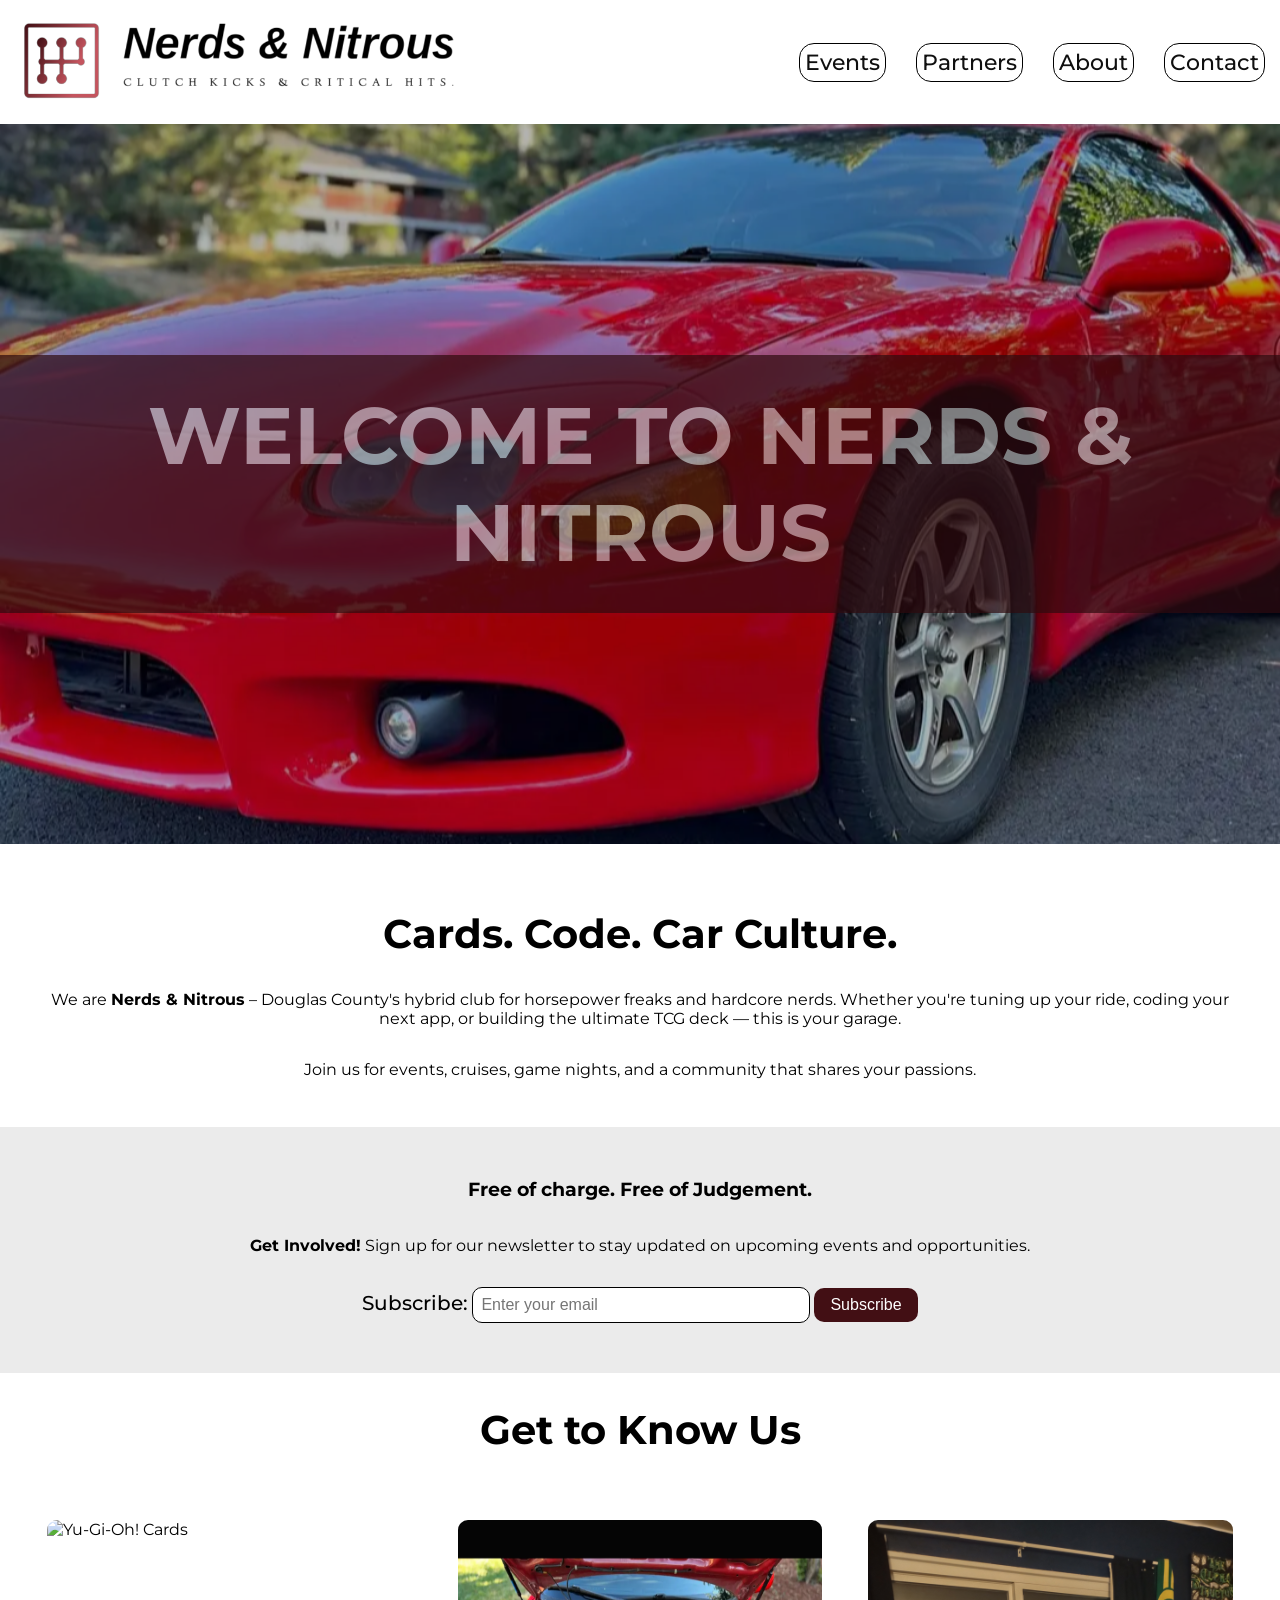
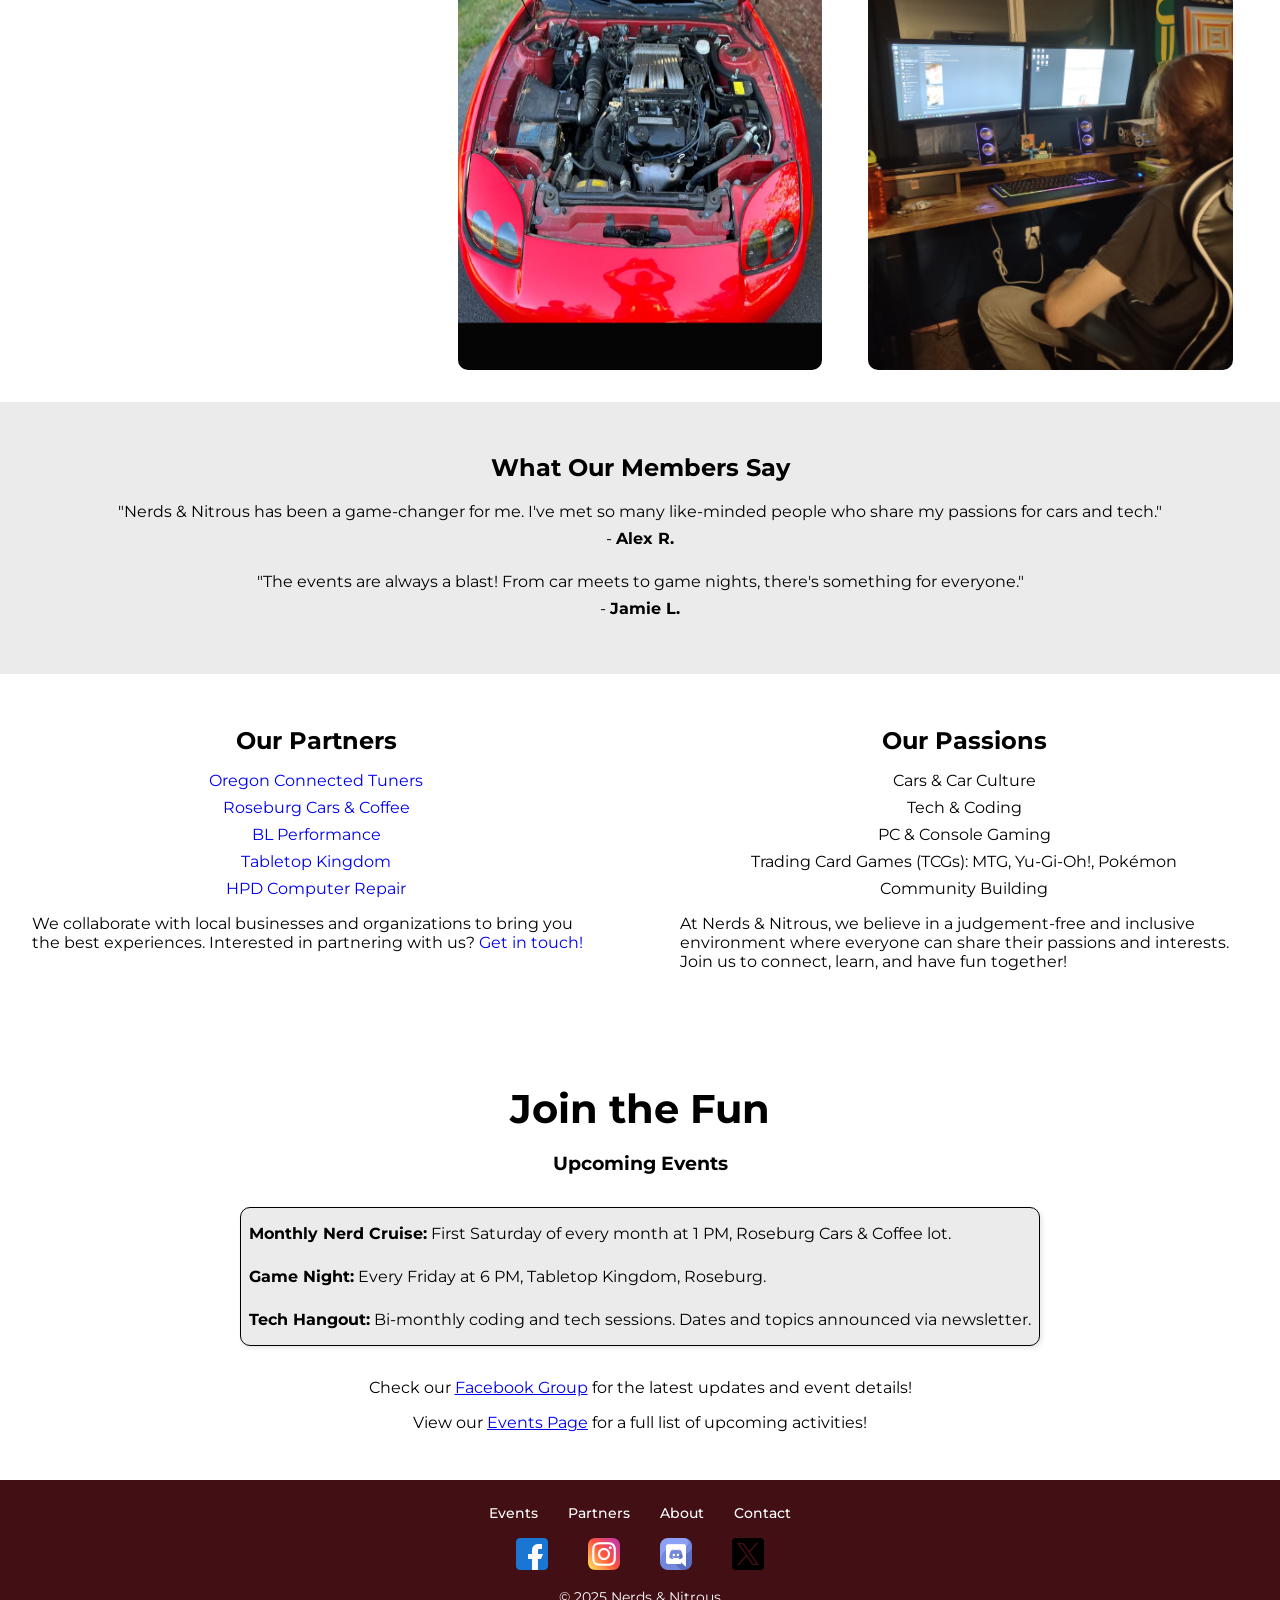
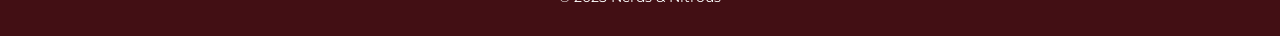
==== index.html @ 8ee1dba9 "Add Mobile Responsiveness Added: -Hamburger menu for screens under 777px -Swapped logo on screens un" ====
<!DOCTYPE html>
<html lang="en">
<head>
    <meta charset="UTF-8">
    <meta name="viewport" content="width=device-width, initial-scale=1.0">
    <meta http-equiv="X-UA-Compatible" content="IE=edge">
    <link rel="stylesheet" href="styles.css" type="text/css">
    <link rel="icon" href="./Resources/favicon.ico" type="image/x-icon">
    <link rel="preconnect" href="https://fonts.googleapis.com">
    <link rel="preconnect" href="https://fonts.gstatic.com" crossorigin>
    <link href="https://fonts.googleapis.com/css2?family=Abril+Fatface&family=Merriweather:ital,opsz@0,18..144;1,18..144&family=Montserrat:ital,wght@0,100..900;1,100..900&family=Work+Sans:ital,wght@0,100..900;1,100..900&display=swap" rel="stylesheet">
    <link rel="stylesheet" href="https://cdnjs.cloudflare.com/ajax/libs/font-awesome/4.7.0/css/font-awesome.min.css">
    <script src="script.js"></script>
    <title>Nerds & Nitrous</title>
</head>

    <!--Body-->
    <body>
        <!--Header-->
        <header class="header-container">
            <a id="desktop-logo" href="index.html"><img src="./Resources/default-cropped(1).PNG" alt="Nerds & Nitrous Logo"></a>
            <!--Desktop Nav-->
            <nav class="desktop-nav">
                <ul>
                    <li><a href="#events">Events</a></li>
                    <li><a href="#partners">Partners</a></li>
                    <li><a href="#about">About</a></li>
                    <li><a href="#contact">Contact</a></li>
                </ul>
            </nav>
            <!--Tablet Nav-->
            <nav class="tablet-nav">
                <ul>
                    <li><a href="#events"><img src="./Resources/calendar.png" alt="Events"></a></li>
                    <li><a href="#partners"><img src="./Resources/handshake.png" alt="Partners"></a></li>
                    <li><a href="#about"><img src="./Resources/personal-card.png" alt="About"></a></li>
                    <li><a href="#contact"><img src="./Resources/contact-mail.png" alt="Contact"></a></li>
                </ul>
            </nav>
            <!--Mobile Nav: Under 776px-->
            <div class="mobile-nav">
                <a href="#home" class="active"><img src="./Resources/profile(1)-cropped.png" alt="Nerds & Nitrous Logo Mobile"></a>
                <div id="nav-links">
                    <a href="#events">Events</a>
                    <a href="#partners">Partners</a>
                    <a href="#about">About</a>
                    <a href="#contact">Contact</a>
                </div>
                <!--"Hamburger menu" / "Bar icon" to toggle the navigation links -->
                <a href="javascript:void(0);" class="icon" onclick="myFunction()">
                    <i class="fa fa-bars"></i>
                </a>
            </div>

        </header>

        <!--Main Content-->
        <main>
            <section class="hero">
                <h1 class="welcome">Welcome to Nerds & Nitrous</h1>
            </section>
            <section class="intro">
                <div class="intro-mission">
                    <h2>Cards. Code. Car Culture.</h2>
                    <p>We are <strong>Nerds & Nitrous</strong> – Douglas County's hybrid club for horsepower freaks and hardcore nerds.
                    Whether you're tuning up your ride, coding your next app, or building the ultimate TCG deck — this is your garage.</p>
                    <p>Join us for events, cruises, game nights, and a community that shares your passions.</p>
                </div>
                <div class="newsletter-signup">
                    <h3>Free of charge. Free of Judgement.</h3>
                    <p><strong>Get Involved!</strong> Sign up for our newsletter to stay updated on upcoming events and opportunities.</p>
                    <form action="https://example.com/subscribe" method="post">
                        <label for="email">Subscribe:</label>
                        <input type="email" id="email" name="email" placeholder="Enter your email" required>
                        <button type="submit">Subscribe</button>
                    </form>
                </div>
            </section>
            <section class="gallery">
                <h2>Get to Know Us</h2>
                <div class="gallery-grid">
                    <img src="./Resources/IMG_20220714_141842867_HDR.jpg" alt="Yu-Gi-Oh! Cards">
                    <img src="./Resources/Screenshot_20230730-115207-796.png" alt="Engine Bay">
                    <img src="./Resources/IMG_20220421_213701038_HDR.jpg" alt="Computer Setup">
                </div>
            </section>
            <section class="testimonials">
                <h2>What Our Members Say</h2>
                <div class="testimonial">
                    <p>"Nerds & Nitrous has been a game-changer for me. I've met so many like-minded people who share my passions for cars and tech."</p>
                    <p>- <strong>Alex R.</strong></p>
                </div>
                <div class="testimonial">
                    <p>"The events are always a blast! From car meets to game nights, there's something for everyone."</p>
                    <p>- <strong>Jamie L.</strong></p>
                </div>
            </section>
            <section class="collaboration">
                <div class="partnerships">
                    <h2>Our Partners</h2>
                    <ul>
                        <li><a href="https://www.facebook.com/groups/oregonconnectedtuners/" target="_blank" rel="noopener">Oregon Connected Tuners</a></li>
                        <li><a href="https://oregoncarculture.com/events/roseburg-cars-and-coffee/" target="_blank" rel="noopener">Roseburg Cars & Coffee</a></li>
                        <li><a href="https://blperformanceinc.com/" target="_blank" rel="noopener">BL Performance</a></li>
                        <li><a href="https://www.facebook.com/p/Tabletop-Kingdom-61574672230450/" target="_blank" rel="noopener">Tabletop Kingdom</a></li>
                        <li><a href="https://hpd-computers.ueniweb.com/" target="_blank" rel="noopener">HPD Computer Repair</a></li>
                    </ul>
                    <p>We collaborate with local businesses and organizations to bring you the best experiences. Interested in partnering with us? <a href="#contact">Get in touch!</a></p>
                </div>
                <div class="passions">
                    <h2>Our Passions</h2>
                    <ul>
                        <li>Cars & Car Culture</li>
                        <li>Tech & Coding</li>
                        <li>PC & Console Gaming</li>
                        <li>Trading Card Games (TCGs): MTG, Yu-Gi-Oh!, Pokémon</li>
                        <li>Community Building</li>
                    </ul>
                    <p>At Nerds & Nitrous, we believe in a judgement-free and inclusive environment where everyone can share their passions and interests. Join us to connect, learn, and have fun together!</p>
                </div>
            </section>
            <section class="events">
                <h2>Join the Fun</h2>
                <h3>Upcoming Events</h3>
                <div class="list-container">
                    <ul>
                        <li><strong>Monthly Nerd Cruise:</strong> First Saturday of every month at 1 PM, Roseburg Cars & Coffee lot.</li>
                        <li><strong>Game Night:</strong> Every Friday at 6 PM, Tabletop Kingdom, Roseburg.</li>
                        <li><strong>Tech Hangout:</strong> Bi-monthly coding and tech sessions. Dates and topics announced via newsletter.</li>
                    </ul>
                </div>
                <p>Check our <a href="#facebook" target="_blank" rel="noopener">Facebook Group</a> for the latest updates and event details!</p>
                <p>View our <a href="#events" target="_blank" rel="noopener">Events Page</a> for a full list of upcoming activities!</p>
            </section>
        </main>
        
        <!--Footer-->
        <footer>
            <nav class="footer-nav">
                <ul>
                    <li><a href="#events">Events</a></li>
                    <li><a href="#partners">Partners</a></li>
                    <li><a href="#about">About</a></li>
                    <li><a href="#contact">Contact</a></li>
                </ul>
            </nav>
            <nav class="social-media">
                <ul>
                    <li><a href="#facebook" target="_blank" rel="noopener"><img src="./Resources/facebook.png" alt="Facebook"></a></li>
                    <li><a href="#instagram" target="_blank" rel="noopener"><img src="./Resources/instagram.png" alt="Instagram"></a></li>
                    <li><a href="#discord" target="_blank" rel="noopener"><img src="./Resources/discord.png" alt="Discord"></a></li>
                    <li><a href="#x" target="_blank" rel="noopener"><img src="./Resources/twitter.png" alt="X"></a></li>
                </ul>
            <p>&copy; 2025 Nerds & Nitrous</p>
        </footer>
    </body>
</html>
---- styles.css ----
/*Universal Styles*/
html {
    font-family: 'Montserrat', sans-serif;
}

body {
    margin: 0;
}

:root {
    --primary-brand-color: #420F14;
    --secondary-brand-color: #e4e4e4b9;
    --accent-brand-color: #C5545E;
    --primary-black: #0f0f0f;
    --primary-white: #ffffff;
    --primary-padding: 2rem;
    --border-radius: 0.625rem;
}

/* Header + Nav Styles */
.header-container {
    display: inline-flex;
    width: 100%;
    align-items: center;
    justify-content: space-between;
}

#desktop-logo img {
    margin: 1.25rem;
    height: 5rem;
    width: auto;
}

.tablet-nav {
    display: none;
}

.desktop-nav {
    display: inline-flex;
}

.desktop-nav ul {
    display: inline-flex;
    list-style: none;
    font-size: 1.37rem;
}

.desktop-nav li {
    margin: 0 0.938rem;
    padding: 0.313rem;
    border: 1.5px solid black;
    border-radius: 0.938rem;
}

.desktop-nav li:hover {
    transform: scale(1.1);
    transition: 0.3s;
}

.desktop-nav a {
    text-decoration: none;
    color: var(--primary-black);
    font-weight: 500;
}

/*Main Content Styles*/
.hero {
    display: flex;;
    align-items: center;
    justify-content: center;
    background-image: url('./Resources/front-side-cropped.PNG');
    background-size: cover;
    background-position: center;
    height: 80vh;
    filter: brightness(0.7);
}

.welcome {
    padding: 2rem 0;
    margin: 0;
    font-size: 5rem;
    text-transform: uppercase;
    width: 100%;
    color: var(--primary-white);
    background-color: var(--primary-brand-color);
    opacity: 0.7;
    text-align: center;
}

/*intro*/
.intro-mission {
    display: flex;
    flex-direction: column;
    text-align: center;
    padding: var(--primary-padding);
}

.intro-mission h2 {
    font-size: 2.5rem;
    margin-bottom: 1rem;
}

.newsletter-signup {
    display: flex;
    flex-direction: column;
    text-align: center;
    padding: var(--primary-padding);
    background-color: var(--secondary-brand-color);
}

/*Form*/
input[type="email"] {
    padding: 0.5rem;
    font-size: 1rem;
    border: 1px solid black;
    border-radius: var(--border-radius);
    margin-top: 1rem;
    width: 20rem;
    max-width: 90%;
}

form {
    margin-bottom: 1.17rem;
}

label {
    font-size: 1.25rem;
    font-weight: 500;
}

button {
    padding: 0.5rem 1rem;
    font-size: 1rem;
    border: none;
    border-radius: var(--border-radius);
    background-color: var(--primary-brand-color);
    color: var(--primary-white);
    margin-top: 1rem;
    cursor: pointer;
}

/*Gallery*/
.gallery h2 {
    text-align: center;
    font-size: 2.5rem;
    margin-top: 2rem;
}

.gallery-grid {
    display: flex;
    justify-content: space-around;
    align-items: center;
    flex-wrap: wrap;
    gap: 1rem;
    padding: var(--primary-padding);
}
.gallery img {
    width: 30%;
    height: 50vh;
    border-radius: var(--border-radius);
}

/*Testimonials*/
.testimonials {
    background-color: var(--secondary-brand-color);
    padding: var(--primary-padding);
    text-align: center;
}

.testimonial {
    text-align: center;
    margin-bottom: 1.5rem;
    width: auto;
}

.testimonial p {
    margin: 0.5rem 0;
}

/*Partners & Passions*/
.collaboration {
    display: grid;
    grid-template-columns: 1fr 1fr;
    justify-items: center;
    padding: var(--primary-padding);
    gap: 5rem;
}

.partnerships a {
    text-decoration: none;
}

.partnerships h2, .passions h2 {
    margin-bottom: 1rem;
    text-align: center;
}

.partnerships ul, .passions ul {
    padding: 0;
}

.partnerships li, .passions li {
    margin: 0.5rem 0;
    font-size: 1rem;
    list-style: none;
    text-align: center;
}

/*Events*/
.events {
    padding: var(--primary-padding);
}

.events h2 {
    font-size: 2.5rem;
    margin-bottom: 1rem;
    text-align: center;
}

.events h3 {
    margin-bottom: 1rem;
    text-align: center;
}
 
.list-container {
    display: flex;
    justify-content: space-around;
    flex-wrap: wrap;
    gap: 2rem;
}

.events ul {
  
    padding: 0;
    border: 1px solid black;
    border-radius: var(--border-radius);
    background-color: var(--secondary-brand-color);
    box-shadow: 2px 2px 5px rgba(0, 0, 0, 0.1);
}

.events p {
    text-align: center;
    margin-top: 1rem;
}

.events li {
    margin: 0.5rem 0;
    padding: 0.5rem;
    font-size: 1rem;
    list-style: none;
}

/*Footer*/
footer {
    background-color: var(--primary-brand-color);
    color: var(--primary-white);
    text-align: center;
    padding: 1rem;
    font-size: 0.875rem;
}

footer a {
    color: var(--primary-white);
    text-decoration: none;
    font-weight: 500;
}

.footer-nav ul {
    display: inline-flex;
    list-style: none;
    padding: 0;
    margin: 0.5rem 0;
}

.footer-nav li {
    margin: 0 0.938rem;
}

.social-media img {
    height: 2rem;
    width: auto;
    margin: 0 0.625rem;
}

.social-media {
    margin-top: 0.5rem;
}

.social-media ul {
    display: inline-flex;
    list-style: none;
    padding: 0;
    margin: 0;
}

.social-media li {
    margin: 0 0.625rem;
}

.social-media li:hover {
    transform: scale(1.1);
    transition: 0.3s;
}


/*Tablet Styles*/
@media only screen and (max-width: 1024px) {
    .welcome {
        font-size: 3rem;
    }

    .desktop-nav {
        display: none;
    }

    .tablet-nav {
        display: inline-flex;
    }

    .tablet-nav ul {
        display: inline-flex;
        list-style: none;
        padding-right: 1.25rem;
    }

    .tablet-nav img {
        height: 2.5rem;
        width: auto;
        margin: 0 0.625rem;
    }

    .gallery img {
        width: 45%;
        height: 30vh;
    }
}

/*Mobile Styles*/
/*Hide .mobile-nav when over 777px*/
@media only screen and (min-width: 777px) {
    .mobile-nav {
        display: none;
    } 
}

/*Hide all navs except .mobile-nav when under 776px*/
@media only screen and (max-width: 776px) {
    .tablet-nav, .desktop-nav, #desktop-logo {
        display: none;
    }

    .mobile-nav {
        overflow: hidden;
        z-index: 5;
        background-color: var(--primary-white);
        position: static;
        width: 100%;
    }

    .mobile-nav img {
        width: 50%;
    }

    .mobile-nav #nav-links {
        max-height: 0;
        opacity: 0;
        overflow: hidden;
        transition: max-height 0.4s ease, opacity 0.4s ease;
    }

    .mobile-nav #nav-links.show {
        max-height: 600px; /* adjust as needed */
        opacity: 1;
    }

    .mobile-nav a {
        color: var(--primary-black);
        padding: 0.875rem 1rem;
        text-decoration: none;
        font-size: 1.063rem;
        display: block;
    }

    .mobile-nav a.icon {
        background: var(--primary-white);
        display: block;
        position: absolute;
        right: 0;
        top: 0;
    }

    .mobile-nav a:hover {
        background-color: #ddd;
        color: var(--primary-black);
    }
  
    .active {
        background-color: var(--primary-white);
        color: var(--primary-black);
    }

    a.icon {
        margin: 0.3rem;
    }
}

/*Stack Partnerships & Passions under 500px*/
@media only screen and (max-width: 500px) {
    .collaboration {
        grid-template-columns: 1fr;
        gap: 2rem;
    }

    .gallery img {
        width: 90%;
        height: auto;
    }
}

/*Adjust hamburger margin for very small screens*/
@media only screen and (max-width: 376px) {
    a.icon {
        margin: 0;
    }
}
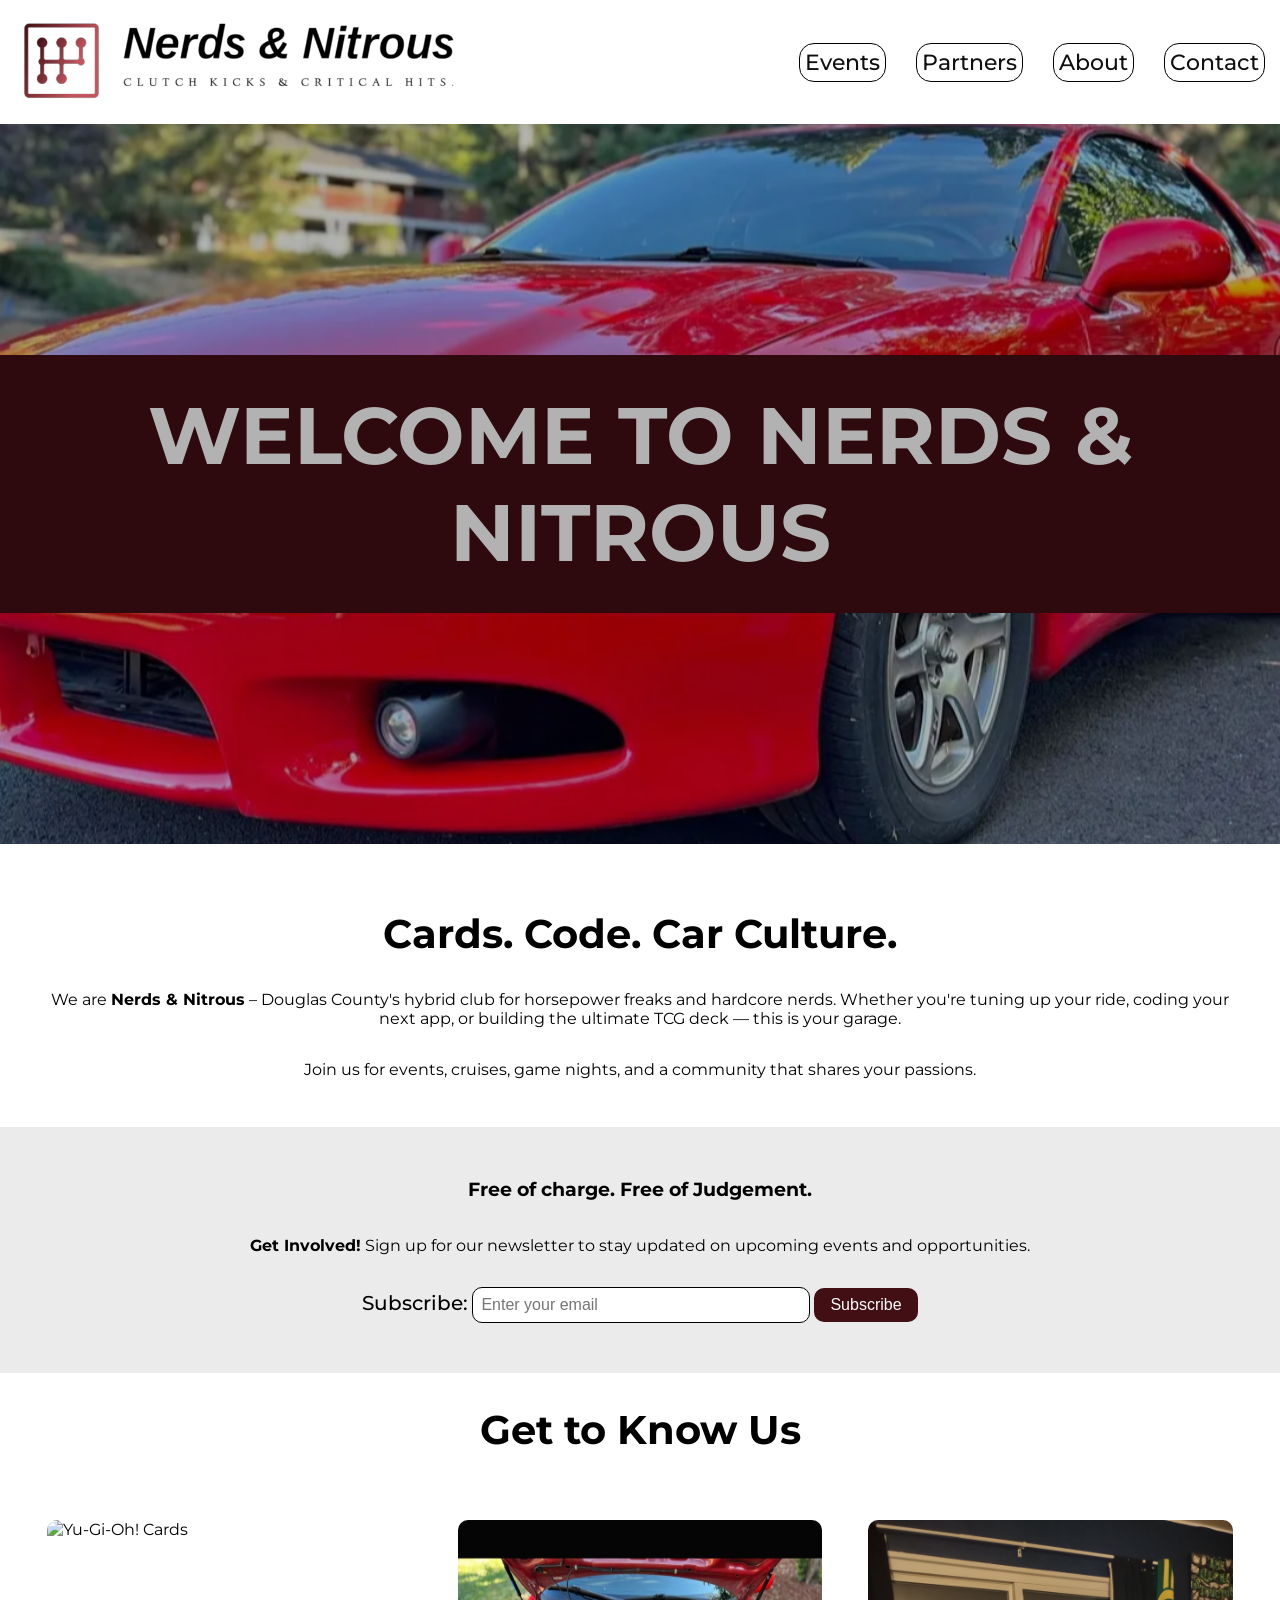
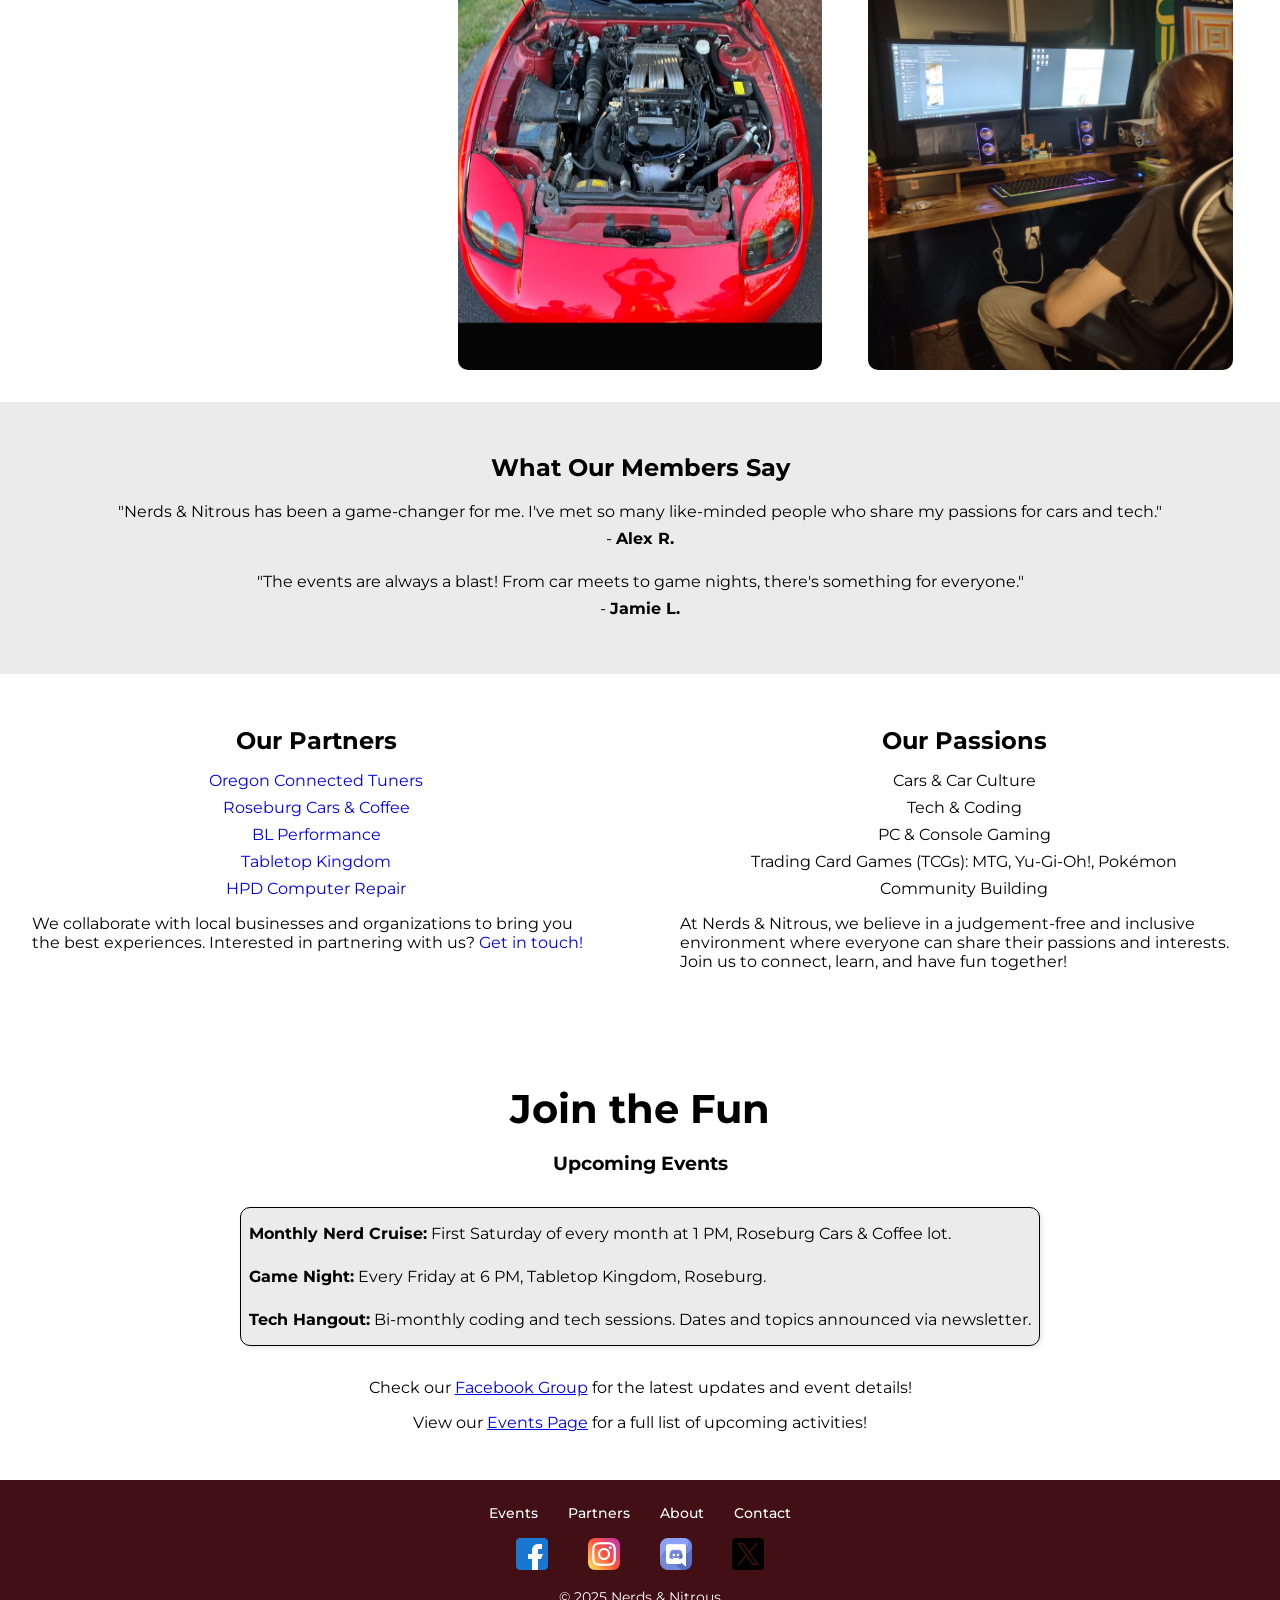
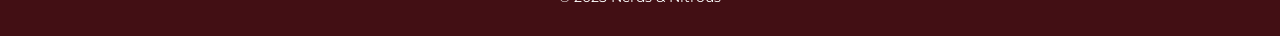
==== commit 0eadf5c8: "Add Contact Page" ====
--- a/index.html
+++ b/index.html
@@ -25,7 +25,7 @@
                     <li><a href="#events">Events</a></li>
                     <li><a href="#partners">Partners</a></li>
                     <li><a href="#about">About</a></li>
-                    <li><a href="#contact">Contact</a></li>
+                    <li><a href="./contact.html">Contact</a></li>
                 </ul>
             </nav>
             <!--Tablet Nav-->
@@ -51,7 +51,6 @@
                     <i class="fa fa-bars"></i>
                 </a>
             </div>
-
         </header>
 
         <!--Main Content-->
@@ -69,7 +68,7 @@
                 <div class="newsletter-signup">
                     <h3>Free of charge. Free of Judgement.</h3>
                     <p><strong>Get Involved!</strong> Sign up for our newsletter to stay updated on upcoming events and opportunities.</p>
-                    <form action="https://example.com/subscribe" method="post">
+                    <form class="newsletter-form" action="https://example.com/subscribe" method="post">
                         <label for="email">Subscribe:</label>
                         <input type="email" id="email" name="email" placeholder="Enter your email" required>
                         <button type="submit">Subscribe</button>
--- a/styles.css
+++ b/styles.css
@@ -17,6 +17,57 @@
     --border-radius: 0.625rem;
 }
 
+/*Animations*/
+@-webkit-keyframes slide-in-left {
+  0% {
+    -webkit-transform: translateX(-1000px);
+            transform: translateX(-1000px);
+    opacity: 0;
+  }
+  100% {
+    -webkit-transform: translateX(0);
+            transform: translateX(0);
+    opacity: 1;
+  }
+}
+@keyframes slide-in-left {
+  0% {
+    -webkit-transform: translateX(-1000px);
+            transform: translateX(-1000px);
+    opacity: 0;
+  }
+  100% {
+    -webkit-transform: translateX(0);
+            transform: translateX(0);
+    opacity: 1;
+  }
+}
+
+@-webkit-keyframes slide-in-fwd-center {
+  0% {
+    -webkit-transform: translateZ(-1400px);
+            transform: translateZ(-1400px);
+    opacity: 0;
+  }
+  100% {
+    -webkit-transform: translateZ(0);
+            transform: translateZ(0);
+    opacity: 1;
+  }
+}
+@keyframes slide-in-fwd-center {
+  0% {
+    -webkit-transform: translateZ(-1400px);
+            transform: translateZ(-1400px);
+    opacity: 0;
+  }
+  100% {
+    -webkit-transform: translateZ(0);
+            transform: translateZ(0);
+    opacity: 1;
+  }
+}
+
 /* Header + Nav Styles */
 .header-container {
     display: inline-flex;
@@ -65,7 +116,7 @@
 
 /*Main Content Styles*/
 .hero {
-    display: flex;;
+    display: flex;
     align-items: center;
     justify-content: center;
     background-image: url('./Resources/front-side-cropped.PNG');
@@ -85,6 +136,8 @@
     background-color: var(--primary-brand-color);
     opacity: 0.7;
     text-align: center;
+    -webkit-animation: slide-in-left 1s both;
+	animation: slide-in-left 1s both;
 }
 
 /*intro*/
@@ -108,8 +161,8 @@
     background-color: var(--secondary-brand-color);
 }
 
-/*Form*/
-input[type="email"] {
+/*NewsletterForm*/
+.newsletter-form input {
     padding: 0.5rem;
     font-size: 1rem;
     border: 1px solid black;
@@ -139,6 +192,38 @@
     cursor: pointer;
 }
 
+button:hover {
+    background-color: var(--accent-brand-color);
+    transition: 0.3s;
+}
+
+/*Contact Form*/
+.contact-form {
+    display: flex;
+    flex-direction: column;
+    width: 100%;
+    max-width: 600px;
+    padding: var(--primary-padding);
+}
+
+.contact-form label {
+    margin-bottom: 0.5rem;
+}
+
+.contact-form input,
+.contact-form textarea {
+    padding: 0.5rem;
+    border: 1px solid var(--primary-black);
+    border-radius: var(--border-radius);
+    margin-bottom: 1rem;
+    width: 100%;
+}
+
+.contact-form button {
+    align-self: flex-start;
+    width: 100%;
+}
+
 /*Gallery*/
 .gallery h2 {
     text-align: center;
@@ -158,6 +243,11 @@
     width: 30%;
     height: 50vh;
     border-radius: var(--border-radius);
+}
+
+.slide-in-fwd-center {
+    -webkit-animation: slide-in-fwd-center 1s ease-in-out both;
+	animation: slide-in-fwd-center 1s ease-in-out both;
 }
 
 /*Testimonials*/
@@ -250,6 +340,30 @@
     list-style: none;
 }
 
+/*contact page*/
+.contact-grid {
+    display: grid;
+    grid-template-columns: 1fr 1fr;
+    gap: 2rem;
+    padding: var(--primary-padding);
+}
+
+.contact-section, .location-section {
+    display: flex;
+    flex-direction: column;
+    align-items: center;
+    padding: var(--primary-padding);
+}
+
+.contact-section h2, .location-section h2 {
+    font-size: 2rem;
+    margin-bottom: 1rem;
+}
+
+.contact-info {
+    text-align: center;
+}
+
 /*Footer*/
 footer {
     background-color: var(--primary-brand-color);
@@ -302,7 +416,6 @@
     transition: 0.3s;
 }
 
-
 /*Tablet Styles*/
 @media only screen and (max-width: 1024px) {
     .welcome {
@@ -332,6 +445,10 @@
     .gallery img {
         width: 45%;
         height: 30vh;
+    }
+
+    .contact-grid {
+        grid-template-columns: 1fr;
     }
 }
 
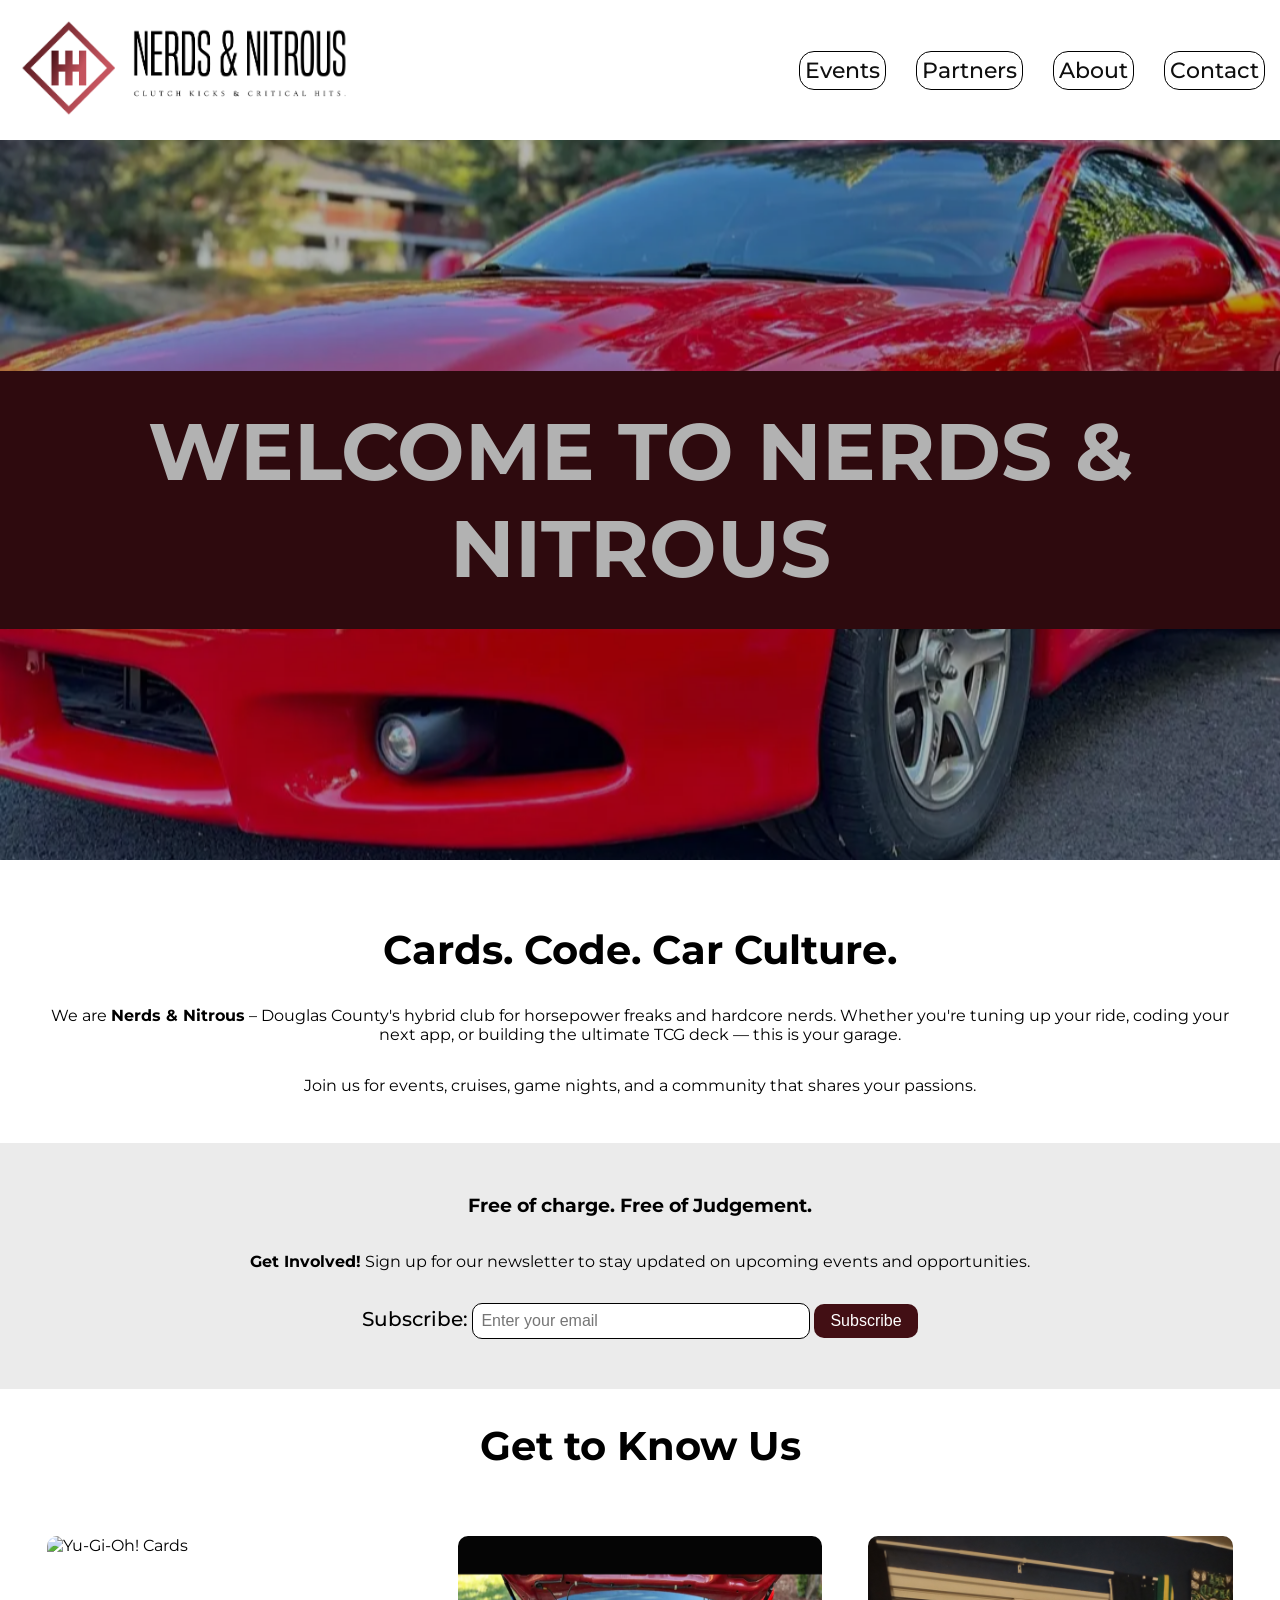
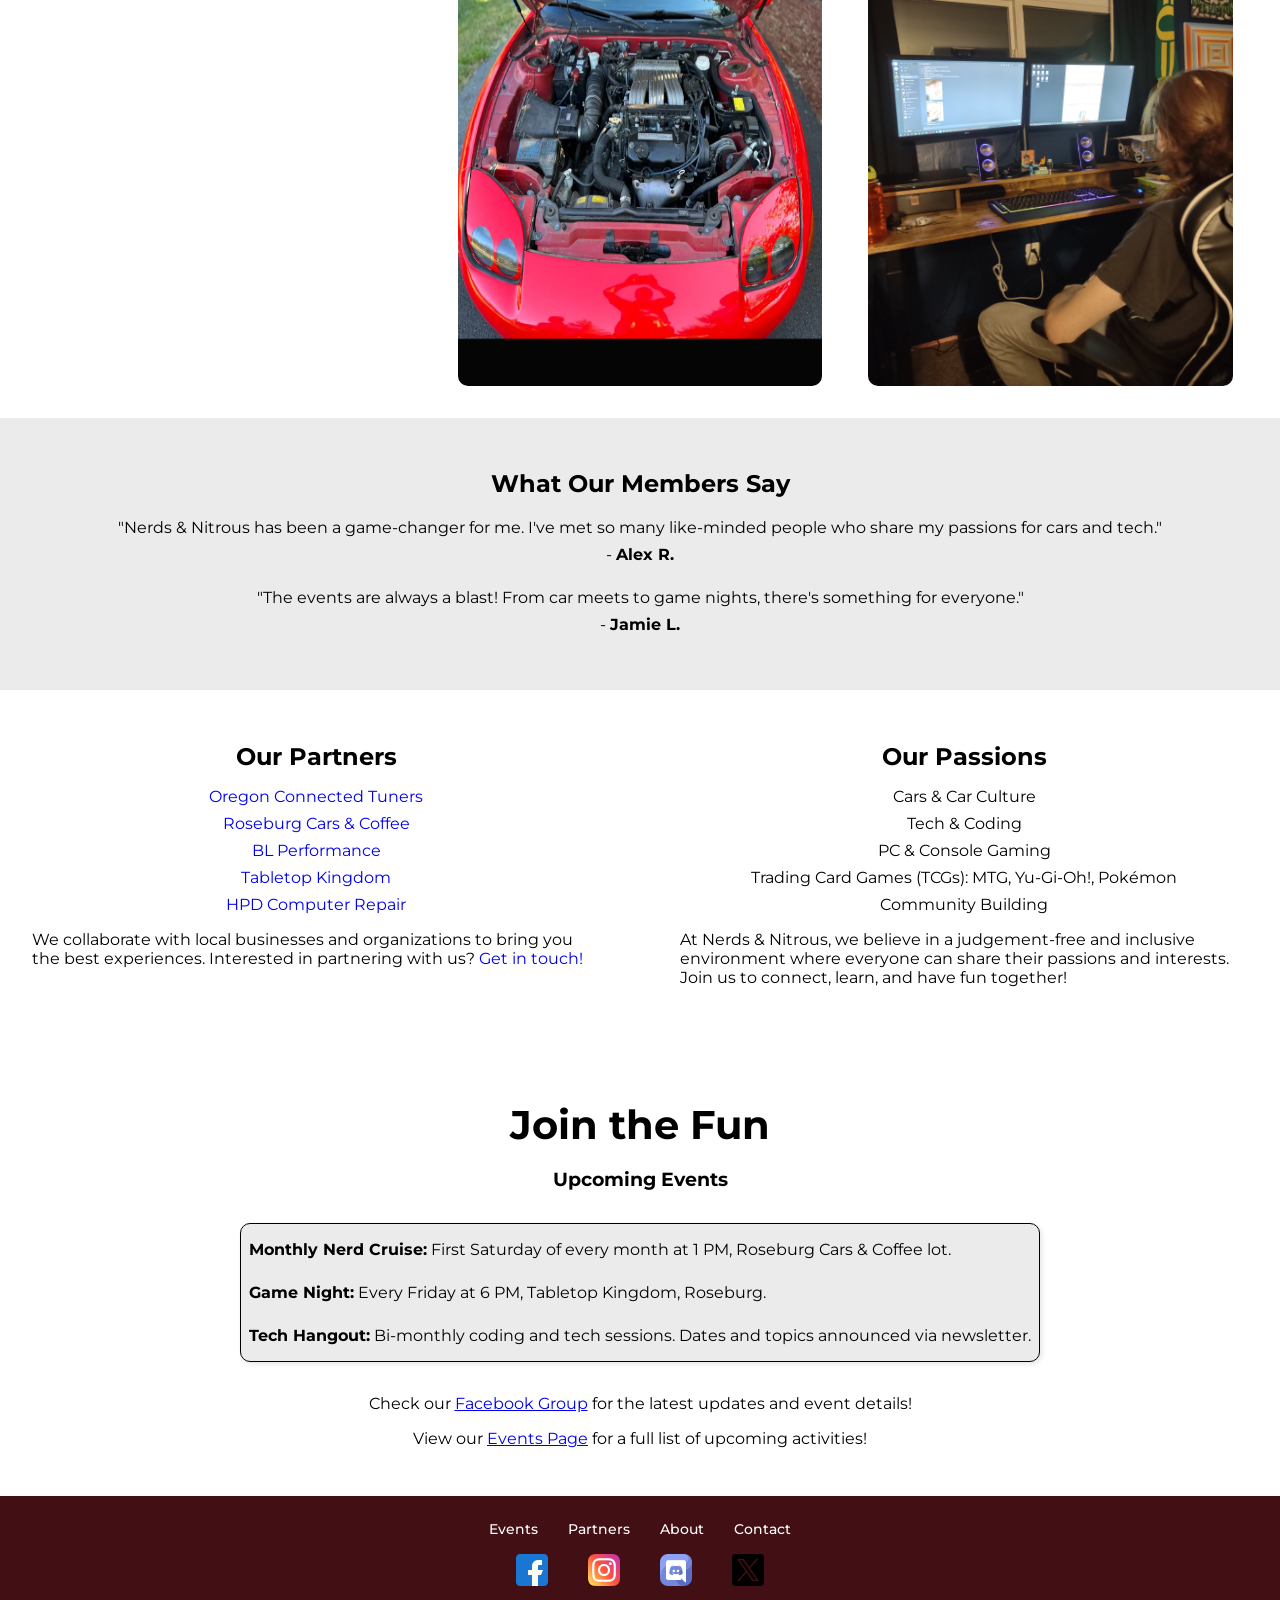
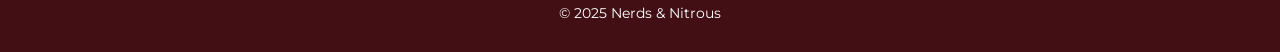
==== commit d5598228: "Update branding and logo" ====
--- a/index.html
+++ b/index.html
@@ -18,33 +18,33 @@
     <body>
         <!--Header-->
         <header class="header-container">
-            <a id="desktop-logo" href="index.html"><img src="./Resources/default-cropped(1).PNG" alt="Nerds & Nitrous Logo"></a>
+            <a id="desktop-logo" href="./index.html"><img src="./Resources/nerds-and-nitrous-logo-cropped-final.PNG" alt="Nerds & Nitrous Logo"></a>
             <!--Desktop Nav-->
             <nav class="desktop-nav">
                 <ul>
-                    <li><a href="#events">Events</a></li>
+                    <li><a href="./events.html">Events</a></li>
                     <li><a href="#partners">Partners</a></li>
-                    <li><a href="#about">About</a></li>
+                    <li><a href="./about.html">About</a></li>
                     <li><a href="./contact.html">Contact</a></li>
                 </ul>
             </nav>
             <!--Tablet Nav-->
             <nav class="tablet-nav">
                 <ul>
-                    <li><a href="#events"><img src="./Resources/calendar.png" alt="Events"></a></li>
+                    <li><a href="./events.html"><img src="./Resources/calendar.png" alt="Events"></a></li>
                     <li><a href="#partners"><img src="./Resources/handshake.png" alt="Partners"></a></li>
-                    <li><a href="#about"><img src="./Resources/personal-card.png" alt="About"></a></li>
-                    <li><a href="#contact"><img src="./Resources/contact-mail.png" alt="Contact"></a></li>
+                    <li><a href="./about.html"><img src="./Resources/personal-card.png" alt="About"></a></li>
+                    <li><a href="./contact.html"><img src="./Resources/contact-mail.png" alt="Contact"></a></li>
                 </ul>
             </nav>
             <!--Mobile Nav: Under 776px-->
             <div class="mobile-nav">
-                <a href="#home" class="active"><img src="./Resources/profile(1)-cropped.png" alt="Nerds & Nitrous Logo Mobile"></a>
+                <a href="./index.html" class="active"><img src="./Resources/nerds-and-nitrous-mobile-logo-cropped-final.png" alt="Nerds & Nitrous Logo Mobile"></a>
                 <div id="nav-links">
-                    <a href="#events">Events</a>
+                    <a href="./events.html">Events</a>
                     <a href="#partners">Partners</a>
-                    <a href="#about">About</a>
-                    <a href="#contact">Contact</a>
+                    <a href="./about.html">About</a>
+                    <a href="./contact.html">Contact</a>
                 </div>
                 <!--"Hamburger menu" / "Bar icon" to toggle the navigation links -->
                 <a href="javascript:void(0);" class="icon" onclick="myFunction()">
@@ -129,7 +129,7 @@
                     </ul>
                 </div>
                 <p>Check our <a href="#facebook" target="_blank" rel="noopener">Facebook Group</a> for the latest updates and event details!</p>
-                <p>View our <a href="#events" target="_blank" rel="noopener">Events Page</a> for a full list of upcoming activities!</p>
+                <p>View our <a href="./events.html" target="_blank" rel="noopener">Events Page</a> for a full list of upcoming activities!</p>
             </section>
         </main>
         
@@ -137,10 +137,10 @@
         <footer>
             <nav class="footer-nav">
                 <ul>
-                    <li><a href="#events">Events</a></li>
+                    <li><a href="./events.html">Events</a></li>
                     <li><a href="#partners">Partners</a></li>
-                    <li><a href="#about">About</a></li>
-                    <li><a href="#contact">Contact</a></li>
+                    <li><a href="./about.html">About</a></li>
+                    <li><a href="./contact.html">Contact</a></li>
                 </ul>
             </nav>
             <nav class="social-media">
@@ -150,6 +150,7 @@
                     <li><a href="#discord" target="_blank" rel="noopener"><img src="./Resources/discord.png" alt="Discord"></a></li>
                     <li><a href="#x" target="_blank" rel="noopener"><img src="./Resources/twitter.png" alt="X"></a></li>
                 </ul>
+            </nav>
             <p>&copy; 2025 Nerds & Nitrous</p>
         </footer>
     </body>
--- a/styles.css
+++ b/styles.css
@@ -43,6 +43,31 @@
   }
 }
 
+@-webkit-keyframes slide-in-right {
+  0% {
+    -webkit-transform: translateX(1000px);
+            transform: translateX(1000px);
+    opacity: 0;
+  }
+  100% {
+    -webkit-transform: translateX(0);
+            transform: translateX(0);
+    opacity: 1;
+  }
+}
+@keyframes slide-in-right {
+  0% {
+    -webkit-transform: translateX(1000px);
+            transform: translateX(1000px);
+    opacity: 0;
+  }
+  100% {
+    -webkit-transform: translateX(0);
+            transform: translateX(0);
+    opacity: 1;
+  }
+}
+
 @-webkit-keyframes slide-in-fwd-center {
   0% {
     -webkit-transform: translateZ(-1400px);
@@ -69,8 +94,15 @@
 }
 
 /* Header + Nav Styles */
+.tablet-nav {
+    display: none;
+}
+
+.header-container, .desktop-nav, .desktop-nav ul {
+    display: inline-flex;
+}
+
 .header-container {
-    display: inline-flex;
     width: 100%;
     align-items: center;
     justify-content: space-between;
@@ -78,20 +110,11 @@
 
 #desktop-logo img {
     margin: 1.25rem;
-    height: 5rem;
+    height: 6rem;
     width: auto;
 }
 
-.tablet-nav {
-    display: none;
-}
-
-.desktop-nav {
-    display: inline-flex;
-}
-
 .desktop-nav ul {
-    display: inline-flex;
     list-style: none;
     font-size: 1.37rem;
 }
@@ -141,7 +164,7 @@
 }
 
 /*intro*/
-.intro-mission {
+.intro-mission, .newsletter-signup {
     display: flex;
     flex-direction: column;
     text-align: center;
@@ -154,20 +177,19 @@
 }
 
 .newsletter-signup {
-    display: flex;
-    flex-direction: column;
-    text-align: center;
-    padding: var(--primary-padding);
     background-color: var(--secondary-brand-color);
 }
 
-/*NewsletterForm*/
+/*Newsletter Form*/
+.newsletter-form input, button {
+    font-size: 1rem;
+    margin-top: 1rem;
+    border-radius: var(--border-radius);
+}
+
 .newsletter-form input {
     padding: 0.5rem;
-    font-size: 1rem;
     border: 1px solid black;
-    border-radius: var(--border-radius);
-    margin-top: 1rem;
     width: 20rem;
     max-width: 90%;
 }
@@ -183,12 +205,9 @@
 
 button {
     padding: 0.5rem 1rem;
-    font-size: 1rem;
     border: none;
-    border-radius: var(--border-radius);
     background-color: var(--primary-brand-color);
     color: var(--primary-white);
-    margin-top: 1rem;
     cursor: pointer;
 }
 
@@ -210,13 +229,11 @@
     margin-bottom: 0.5rem;
 }
 
-.contact-form input,
-.contact-form textarea {
+.contact-form input, .contact-form textarea {
     padding: 0.5rem;
     border: 1px solid var(--primary-black);
     border-radius: var(--border-radius);
     margin-bottom: 1rem;
-    width: 100%;
 }
 
 .contact-form button {
@@ -303,15 +320,13 @@
 
 .events h2 {
     font-size: 2.5rem;
+}
+ 
+.events h2, .events h3 {
+    text-align: center;
     margin-bottom: 1rem;
-    text-align: center;
-}
-
-.events h3 {
-    margin-bottom: 1rem;
-    text-align: center;
-}
- 
+}
+
 .list-container {
     display: flex;
     justify-content: space-around;
@@ -320,7 +335,6 @@
 }
 
 .events ul {
-  
     padding: 0;
     border: 1px solid black;
     border-radius: var(--border-radius);
@@ -340,7 +354,7 @@
     list-style: none;
 }
 
-/*contact page*/
+/*Contact Page*/
 .contact-grid {
     display: grid;
     grid-template-columns: 1fr 1fr;
@@ -353,6 +367,7 @@
     flex-direction: column;
     align-items: center;
     padding: var(--primary-padding);
+    overflow: hidden;
 }
 
 .contact-section h2, .location-section h2 {
@@ -362,7 +377,200 @@
 
 .contact-info {
     text-align: center;
-}
+    margin-bottom: 2rem;
+}
+
+/*Events Page*/
+.featured-section, .event-card:hover, .event-date {
+    background: var(--accent-brand-color);
+    color: var(--primary-white);
+}
+
+.featured-section, .event-heading, .past-events, .event-description, .event-date {
+    text-align: center;
+}
+
+.event-description, .event-info p, .past .event-info h3 {
+    color: var(--primary-black);
+}
+
+.featured-section {
+    border-radius: 0.75rem;
+    padding: 2rem;
+    margin-bottom: 2rem;
+    -webkit-animation: slide-in-left 1s both;
+	animation: slide-in-left 1s both;
+}
+
+.featured-event h2 {
+    margin: 0 0 0.5rem 0;
+    font-size: 1.75rem;
+}
+
+.featured-event p {
+    margin: 0.25rem 0;
+}
+
+.event-container, .past-event-container {
+    max-width: 800px;
+    margin: 0 auto;
+    padding: 2rem 1rem;
+}
+
+.event-heading, .past-events {
+    font-size: 2.5rem;
+    margin-bottom: 0.5rem;
+}
+
+.event-description {
+    font-size: 1.125rem;
+    margin-bottom: 2rem;
+}
+
+.event-list {
+    display: flex;
+    flex-direction: column;
+    gap: 1rem;
+}
+
+.event-card {
+    display: flex;
+    gap: 1rem;
+    background: var(--secondary-brand-color);
+    border-radius: 0.5rem;
+    padding: 1rem;
+    align-items: center;
+}
+
+.event-card:hover {
+    transform: scale(1.02);
+    transition: 0.3s;
+    cursor: pointer;
+}
+
+.event-date {
+    border-radius: 0.5rem;
+    padding: 0.5rem 0.75rem;
+    min-width: 70px;
+}
+
+.event-date .event-day {
+    font-size: 1.25rem;
+    font-weight: bold;
+    display: block;
+}
+
+.event-date .event-month {
+    font-size: 0.75rem;
+    text-transform: uppercase;
+    display: block;
+}
+
+.event-info h2 {
+    margin: 0 0 0.25rem 0;
+    font-size: 1.25rem;
+    color: var(--primary-brand-color);
+}
+
+.event-info p {
+    margin: 0;
+    font-size: 0.9rem;
+}
+
+.past .event-card {
+    opacity: 0.75;
+}
+
+.past .event-info h2 {
+    text-decoration: line-through;
+}
+
+/*About Page*/
+.about-hero {
+    display: flex;
+    align-items: center;
+    justify-content: center;
+    background-image: url('./Resources/back-cropped.png');
+    background-size: cover;
+    background-position: center;
+    height: 60vh;
+    filter: brightness(0.5);
+}
+
+.about-title {
+    padding: 1rem 2rem;
+    margin: 0;
+    font-size: 4rem;
+    text-transform: uppercase;
+    width: 100%;
+    color: var(--primary-white);
+    background-color: var(--primary-brand-color);
+    opacity: 0.9;
+    text-align: center;
+    -webkit-animation: slide-in-left 1s both;
+    animation: slide-in-left 1s both;
+}
+
+.about-section p {
+    max-width: 1000px;
+    margin: 2rem auto;
+    padding: 0 2rem;
+    font-size: 1.125rem;
+    line-height: 1.6;
+    color: var(--primary-black);
+}
+
+.values-mission {
+    display: grid;
+    grid-template-columns: 1fr 1fr;
+    gap: 2rem;
+    background-color: var(--secondary-brand-color);
+}
+
+.slide-in-right {
+    -webkit-animation: slide-in-right 1s ease-in-out both;
+    animation: slide-in-right 1s ease-in-out both;
+}
+
+.values-mission h2, .founder-contact h2, .mission-vision h2 {
+    font-size: 2rem;
+    text-align: center;
+    margin-bottom: 1.5rem;
+}
+
+.mission-vision, .community-values {
+    padding: 0 2rem 2rem 2rem;
+}
+
+.community-values ul {
+    list-style: none;
+    padding: 0;
+}
+
+.get-in-touch {
+    display: flex;
+    flex-direction: column;
+    align-items: center;
+    padding: var(--primary-padding);
+    text-align: center;
+}
+
+.get-in-touch a {
+    text-decoration: none;
+    font-weight: 500;
+}
+
+.founder-socials ul {
+    display: inline-flex;
+    justify-content: center;
+    align-items: center;
+    list-style: none;
+    padding: 0;
+}
+
+.founder-socials li {
+    margin: 0 1rem;
+}   
 
 /*Footer*/
 footer {
@@ -417,6 +625,21 @@
 }
 
 /*Tablet Styles*/
+/*Shrink map on tablet*/
+@media only screen and (max-width: 1260px) {
+    .map-container {
+        width: 100%;
+        height: 300px;
+        overflow: hidden;
+    }
+
+    .map-container iframe {
+        width: 100%;
+        height: 100%;
+        border: 0;
+    }
+}
+
 @media only screen and (max-width: 1024px) {
     .welcome {
         font-size: 3rem;
@@ -449,6 +672,7 @@
 
     .contact-grid {
         grid-template-columns: 1fr;
+        gap: 0;
     }
 }
 
@@ -475,7 +699,7 @@
     }
 
     .mobile-nav img {
-        width: 50%;
+        width: 45%;
     }
 
     .mobile-nav #nav-links {
@@ -521,6 +745,34 @@
     }
 }
 
+/*Shrink map on mobile*/
+@media only screen and (max-width: 696px) {
+    .map-container {
+        width: 100%;
+        height: 200px;
+        overflow: hidden;
+    }
+
+    .map-container iframe {
+        width: 100%;
+        height: 100%;
+        border: 0;
+    }
+
+    /*Stack Founder Socials under 696px*/
+    .founder-socials ul {
+        display: flex;
+        flex-direction: column;
+        align-items: center;
+        list-style: none;
+        padding: 0;
+    }
+
+    .founder-socials li {
+        margin: 0.5rem 0;
+    }
+}
+
 /*Stack Partnerships & Passions under 500px*/
 @media only screen and (max-width: 500px) {
     .collaboration {
@@ -532,6 +784,20 @@
         width: 90%;
         height: auto;
     }
+
+    /*Shrink About H1 and Stack Mission & Values under 500px*/
+    .about-title {
+        font-size: 2.5rem;
+    }
+    
+    .values-mission {
+        grid-template-columns: 1fr;
+        gap: 0;
+    }
+
+    .mission-vision, .community-values {
+        padding: 0 2rem 2rem 2rem;
+    }
 }
 
 /*Adjust hamburger margin for very small screens*/
@@ -539,4 +805,4 @@
     a.icon {
         margin: 0;
     }
-}
+}
